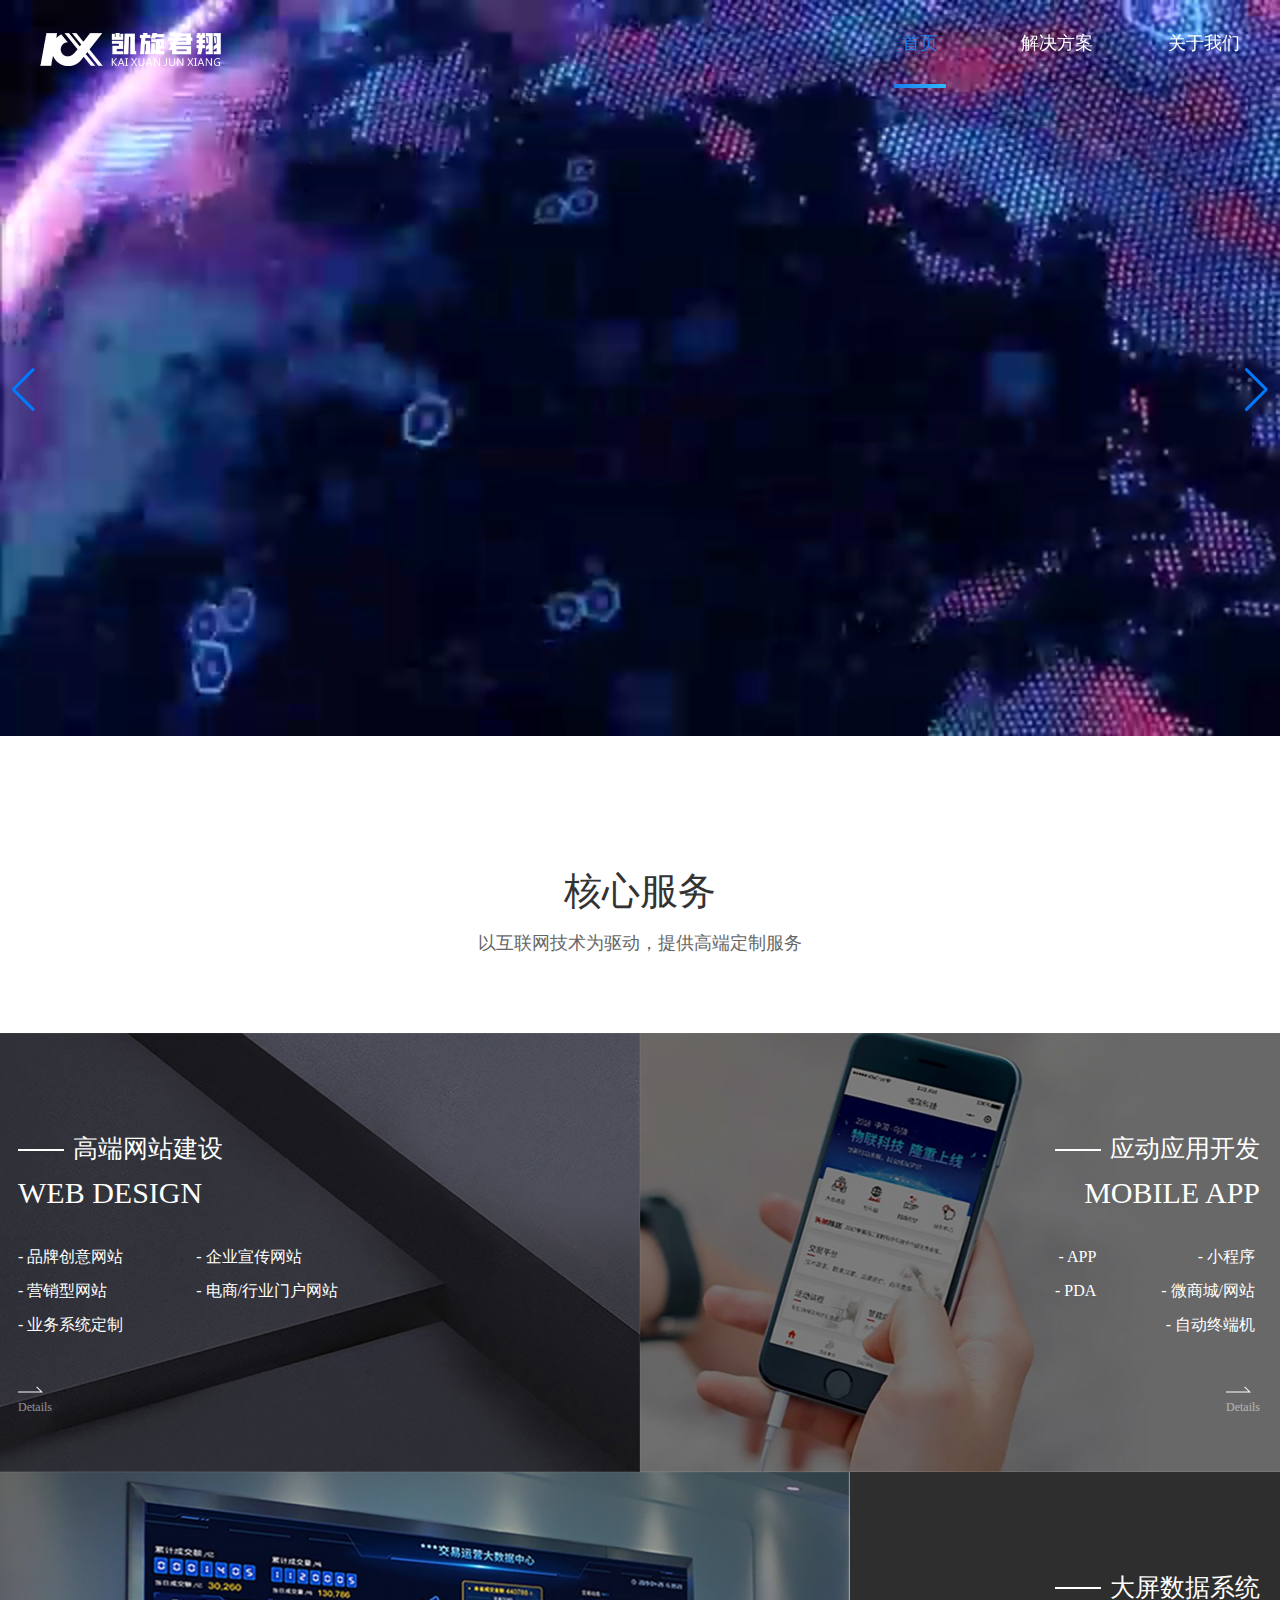
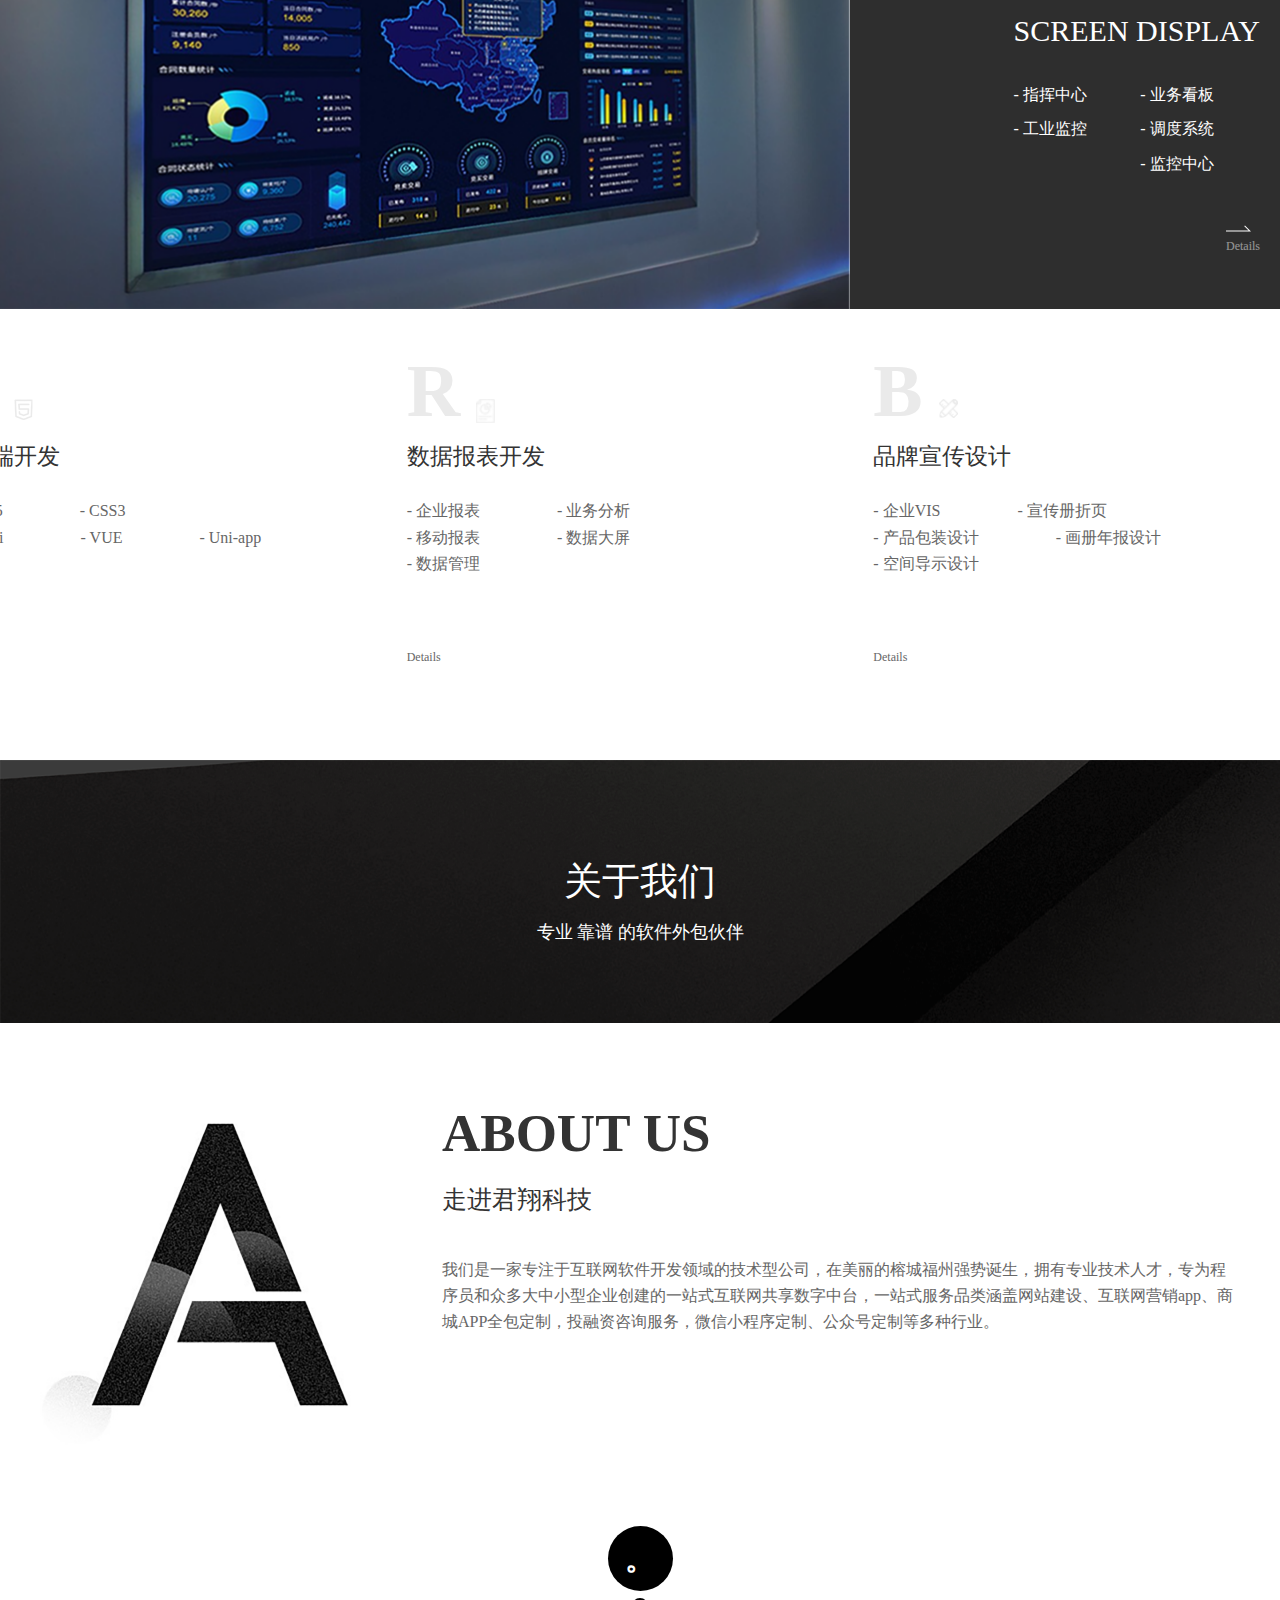
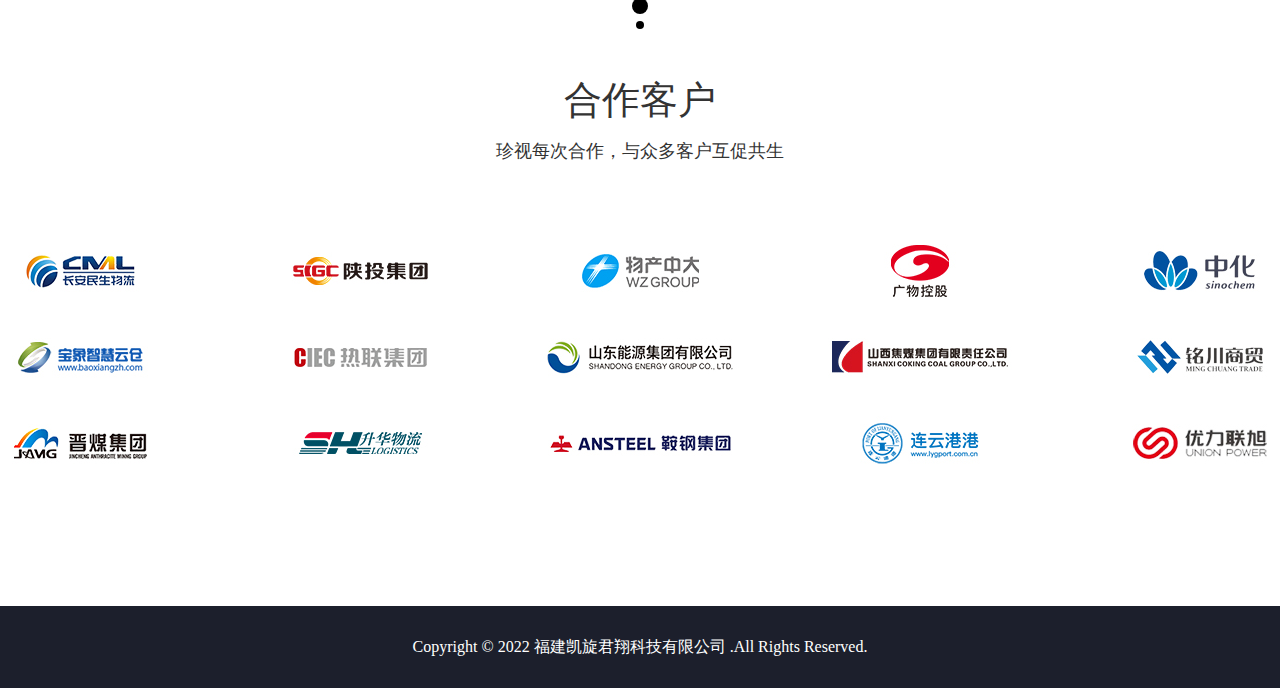
==== PC/index.html @ 4c57b8c9 "初步完成" ====
<!DOCTYPE html>
<html lang="en">

<head>
    <meta charset="UTF-8">
    <meta http-equiv="X-UA-Compatible" content="IE=edge">
    <meta name="viewport" content="width=device-width, initial-scale=1.0">
    <title>首页</title>
    <meta name="description"
        content="软件开发；人工智能理论与算法软件开发；人工智能基础软件开发；5G通信技术服务；数字文化创意软件开发；技术服务、技术开发、技术咨询、技术交流、技术转让、技术推广；科技推广和应用服务；网络与信息安全软件开发；人工智能应用软件开发；智能水务系统开发；软件外包服务；智能机器人的研发；计算机软硬件及辅助设备批发；计算机软硬件及辅助设备零售；工程和技术研究和试验发展；物联网技术研发；资源再生利用技术研发；太赫兹检测技术研发；数字内容制作服务（不含出版发行）；信息技术咨询服务；区块链技术相关软件和服务；数据处理和存储支持服务；互联网数据服务；信息系统运行维护服务；人工智能行业应用系统集成服务；智能家庭消费设备销售；智能机器人销售；人工智能硬件销售；人工智能基础资源与技术平台；金属门窗工程施工；门窗销售；五金产品零售；五金产品批发；灯具销售；照明器具销售；建筑材料销售；建筑装饰材料销售；铸造用造型材料销售；家政服务；专业保洁、清洗、消毒服务">
    <meta name="keywords"
        content="软件开发；人工智能理论与算法软件开发；人工智能基础软件开发；5G通信技术服务；数字文化创意软件开发；技术服务、技术开发、技术咨询、技术交流、技术转让、技术推广；科技推广和应用服务；网络与信息安全软件开发；人工智能应用软件开发；智能水务系统开发；软件外包服务；智能机器人的研发；">
    <script src="./js/jquery.min.js"></script>
    <script src="./js/swiper/swiper-bundle.min.js"></script>
    <script src="./js/index/index.js"></script>
    <script src="./js/common/common.js"></script>
    <link rel="stylesheet" href="./css/common/common.css">
    <link rel="stylesheet" href="./css/common/normalize.css">
    <link rel="stylesheet" href="./css/index/index.css">
    <link rel="stylesheet" href="./css/common/header.css">

    <link rel="stylesheet" href="./js/swiper/swiper-bundle.min.css">
    <!-- <link rel="shortcut icon" href="../pc/images/title_icon.png" /> -->

</head>

<body>
    <!-- 右侧联系方式 -->
    <div class="rightRelation">
        <div class="relationItem">
            <img src="./images/QQ.png" />
            <div class="juxing">
                <!-- <img src="./images/phone_b.png" alt=""> -->
                <div class="txt">723999742</div>
            </div>
        </div>
        <div class="relationItem">
            <img src="./images/phone.png" />
            <div class="juxing">
                <img src="./images/phone_b.png" alt="">
                <div class="txt">123-1234-1234</div>
            </div>
        </div>
        <div class="relationItem">
            <img src="./images/ewm.png" />
            <div class="juxing">
                <img src="./images/ewm.png" alt="">
            </div>
        </div>
    </div>

    <div class="header w">
        <div class="left">
            <img src="./images/index/logo.png" alt="">
        </div>
        <div class="right">
            <ul>
                <li class="active">
                    <div class="text">首页</div>
                    <div class="line lineActive"></div>
                </li>
                <li>
                    <div class="text">解决方案</div>
                    <div class="line"></div>
                </li>
                <li>
                    <div class="text">关于我们</div>
                    <div class="line"></div>
                </li>
                <div class="clearfloat"></div>
            </ul>
        </div>
        <div class="clearfloat"></div>
    </div>


    <!-- 轮播图 -->
    <div class="swiper">
        <div class="swiper-wrapper">
            <div class="swiper-slide">
                <video class="video" muted src="./images/banner/banner-video.mp4" loop autoplay>
                    您的浏览器不支持 HTML5 video 标签。
                </video>
            </div>
            <div class="swiper-slide">
                <img src="./images/banner/banner-1.png" alt="">
            </div>
            <div class="swiper-slide">
                <img src="./images/banner/banner-2.png" alt="">
            </div>
        </div>
        <!-- 如果需要分页器 -->
        <!-- <div class="swiper-pagination"></div> -->

        <!-- 如果需要导航按钮 -->
        <div class="swiper-button-prev"></div>
        <div class="swiper-button-next"></div>

        <!-- 如果需要滚动条 -->
        <!-- <div class="swiper-scrollbar"></div> -->
    </div>
    <!-- 核心服务 -->
    <div class="serve">
        <div class="serveHeader">
            <div class="title">核心服务</div>
            <div class="intro">以互联网技术为驱动，提供高端定制服务</div>
        </div>
        <div class="serveContent">
            <ul class="one">
                <li>
                    <img src="./images/index/home-1.png" alt="">
                    <div class="home_1">

                        <div class="home_1_item">
                            <div class="line"></div>
                            高端网站建设
                        </div>
                        <div class="home_1_item">web design</div>
                        <div class="classify">
                            <div class="classifyLefy">
                                <div class="classifyItem">- 品牌创意网站</div>
                                <div class="classifyItem">- 营销型网站</div>
                                <div class="classifyItem">- 业务系统定制</div>
                            </div>
                            <div class="classifyRight">
                                <div class="classifyItem">- 企业宣传网站</div>
                                <div class="classifyItem">- 电商/行业门户网站</div>
                            </div>

                            <div class="clearfloat"> </div>
                        </div>
                        <div class="details">
                            <div class="s">
                                <img src="./images/index/right_b.png" alt="">
                            </div>
                            <div class="x">Details</div>
                        </div>
                    </div>
                </li>
                <li>
                    <img src="./images/index/home-2.png" alt="">
                    <div class="home_2">

                        <div class="home_2_item">
                            <div class="line"></div>
                            应动应用开发
                        </div>
                        <div class="home_2_item">mobile app</div>
                        <div class="classify">
                            <div class="classifyLefy">
                                <div class="classifyItem">- APP</div>
                                <div class="classifyItem">- PDA</div>
                            </div>
                            <div class="classifyRight">
                                <div class="classifyItem">- 小程序</div>
                                <div class="classifyItem">- 微商城/网站</div>
                                <div class="classifyItem">- 自动终端机</div>
                            </div>

                            <div class="clearfloat"> </div>
                        </div>
                        <div class="details">
                            <div class="s">
                                <img src="./images/index/right_b.png" alt="">
                            </div>
                            <div class="x">Details</div>
                        </div>
                    </div>
                </li>
                <div class="clearfloat"></div>
            </ul>
            <ul class="two one">
                <li>
                    <img src="./images/index/home-3.png" alt="">
                </li>
                <li>
                    <div class="home_2">

                        <div class="home_2_item">
                            <div class="line"></div>
                            大屏数据系统
                        </div>
                        <div class="home_2_item">screen display</div>
                        <div class="classify">
                            <div class="classifyLefy">
                                <div class="classifyItem">- 指挥中心</div>
                                <div class="classifyItem">- 工业监控</div>
                            </div>
                            <div class="classifyRight">
                                <div class="classifyItem">- 业务看板</div>
                                <div class="classifyItem">- 调度系统</div>
                                <div class="classifyItem">- 监控中心</div>
                            </div>

                            <div class="clearfloat"> </div>
                        </div>
                        <div class="details">
                            <div class="s">
                                <img src="./images/index/right_b.png" alt="">
                            </div>
                            <div class="x">Details</div>
                        </div>
                    </div>
                </li>
                <div class="clearfloat"></div>
            </ul>

        </div>
    </div>
    <!-- nav -->
    <div class="navBox">
        <ul>
            <li>
                <div class="plogo">
                    <div class="shou">H</div>
                    <div class="pIcon">
                        <img src="./images/index/h5.png" alt="">
                    </div>
                    <div class="clearfloat"></div>
                </div>
                <div class="title">H5前端开发</div>
                <div class="pClassify">
                    <div class="pClassifyItem">- HTML5</div>
                    <div class="pClassifyItem">- CSS3</div>
                    <div class="pClassifyItem">- JavaScri</div>
                    <div class="pClassifyItem">- VUE</div>
                    <div class="pClassifyItem">- Uni-app</div>
                    <div class="clearfloat"></div>
                </div>
                <div class="details">
                    <img src="./images/index/right_b.png" alt="">
                    <div class="text">Details</div>
                </div>
            </li>
            <li>
                <div class="plogo">
                    <div class="shou">R</div>
                    <div class="pIcon">
                        <img src="./images/index/bb.png" alt="">
                    </div>
                    <div class="clearfloat"></div>
                </div>
                <div class="title">数据报表开发</div>
                <div class="pClassify">
                    <div class="pClassifyItem">- 企业报表</div>
                    <div class="pClassifyItem">- 业务分析</div>
                    <div class="pClassifyItem">- 移动报表</div>
                    <div class="pClassifyItem">- 数据大屏</div>
                    <div class="pClassifyItem">- 数据管理</div>
                    <div class="clearfloat"></div>
                </div>
                <div class="details">
                    <img src="./images/index/right_b.png" alt="">
                    <div class="text">Details</div>
                </div>
            </li>
            <li>
                <div class="plogo">
                    <div class="shou">B</div>
                    <div class="pIcon">
                        <img src="./images/index/sj.png" alt="">
                    </div>
                    <div class="clearfloat"></div>
                </div>
                <div class="title">品牌宣传设计</div>
                <div class="pClassify">
                    <div class="pClassifyItem">- 企业VIS</div>
                    <div class="pClassifyItem">- 宣传册折页</div>
                    <div class="pClassifyItem">- 产品包装设计</div>
                    <div class="pClassifyItem">- 画册年报设计</div>
                    <div class="pClassifyItem">- 空间导示设计</div>
                    <div class="clearfloat"></div>
                </div>
                <div class="details">
                    <img src="./images/index/right_b.png" alt="">
                    <div class="text">Details</div>
                </div>
            </li>
            <div class="clearfloat"></div>
        </ul>
    </div>
    <!-- 关于我们 -->
    <div class="aboutBox">
        <div class="aboutHeader">
            <div class="title">关于我们</div>
            <div class="intro">专业 靠谱 的软件外包伙伴</div>
        </div>
        <div class="contentBox">
            <div class="left">
                <img src="./images/index/A.png" alt="">
            </div>
            <div class="right">
                <div class="rTitle">ABOUT US</div>
                <div class="join">走进君翔科技</div>
                <div class="conTxt">
                    我们是一家专注于互联网软件开发领域的技术型公司，在美丽的榕城福州强势诞生，拥有专业技术人才，专为程序员和众多大中小型企业创建的一站式互联网共享数字中台，一站式服务品类涵盖网站建设、互联网营销app、商城APP全包定制，投融资咨询服务，微信小程序定制、公众号定制等多种行业。
                </div>
            </div>
            <div class="clearfloat"></div>
        </div>
    </div>
    <!-- 合作客户 -->
    <div class="client">
        <div class="circle1 circle">
            。
        </div>
        <div class="circle2 circle"></div>
        <div class="circle3 circle"></div>
        <div class="clientHeader">
            <div class="title">合作客户 </div>
            <div class="intro">珍视每次合作，与众多客户互促共生</div>
        </div>
        <div class="partnerBox">
            <div class="partnerItem ">
                <img src="./images/joinLogo/1.jpg" alt="">
            </div>
            <div class="partnerItem ">
                <img src="./images/joinLogo/2.jpg" alt="">
            </div>
            <div class="partnerItem">
                <img src="./images/joinLogo/3.jpg" alt="">
            </div>
            <div class="partnerItem">
                <img src="./images/joinLogo/4.jpg" alt="">
            </div>
            <div class="partnerItem">
                <img src="./images/joinLogo/5.jpg" alt="">
            </div>
            <div class="partnerItem">
                <img src="./images/joinLogo/6.jpg" alt="">
            </div>
            <div class="partnerItem">
                <img src="./images/joinLogo/7.jpg" alt="">
            </div>
            <div class="partnerItem">
                <img src="./images/joinLogo/8.jpg" alt="">
            </div>
            <div class="partnerItem">
                <img src="./images/joinLogo/9.jpg" alt="">
            </div>
            <div class="partnerItem">
                <img src="./images/joinLogo/10.jpg" alt="">
            </div>
            <div class="partnerItem">
                <img src="./images/joinLogo/11.jpg" alt="">
            </div>
            <div class="partnerItem">
                <img src="./images/joinLogo/12.jpg" alt="">
            </div>
            <div class="partnerItem">
                <img src="./images/joinLogo/13.jpg" alt="">
            </div>
            <div class="partnerItem">
                <img src="./images/joinLogo/14.jpg" alt="">
            </div>
            <div class="partnerItem">
                <img src="./images/joinLogo/15.jpg" alt="">
            </div>
            <div class="clearfloat"></div>
        </div>
    </div>
    <!-- 底部 -->
    <object style="margin-top: 120px;" height="82px" data="./footer.html" width="100%" type="text/x-scriptlet"></object>
</body>

</html>
---- PC/css/common/common.css ----
* {
    margin: 0;
    padding: 0;
}

body {
    min-width: 1200px;
}

.w {
    width: 1200px;
    margin: 0 auto;
}
.w1 {
    width: 1400px;
    margin: 0 auto;
}
li {
    list-style: none;
}

img {
    width: 100%;
   vertical-align: bottom;
}

ul li {
    margin: 0;
    padding: 0;
}


/* 清除浮动 */

.clearfloat {
    clear: both
}

a {
    text-decoration: none;
    color: #333333;
}


/* 右侧联系方式 */
.rightRelation {
    display: none;
    position: fixed;
    z-index: 99999;
    right: 0;
    top: 300px;
    width: 54px;
    height: 282px;
}

.rightRelation .relationItem {
    position: relative;
    width: 54px;
    height: 54px;
    background: #C3C3C3;
    opacity: 0.8;
}

.rightRelation .relationItem img {
    /* display: block; */
    position: absolute;
    top: 50%;
    left: 50%;
    transform: translate(-50%, -50%);
    /* margin: auto; */
}

.rightRelation .relationItem:nth-child(1) img {
    width: 26px;
    height: 27px;
}

.rightRelation .relationItem:nth-child(2) img {
    width: 26px;
    height: 26px;
}

.rightRelation .relationItem:nth-child(3) img {
    width: 28px;
    height: 27px;
}

.rightRelation .relationItem .juxing {
    position: absolute;
    display: none;
    right: 0;
    width: 210px;
    height: 54px;
    background: #646464;
}

.rightRelation .relationItem:nth-child(2) .juxing {}

.rightRelation .relationItem:nth-child(1) .juxing img {
    float: left;
    left: 32px;
}

.rightRelation .relationItem:nth-child(1) .juxing .txt {
    font-size: 18px;
    font-family: Microsoft YaHei;
    font-weight: 400;
    color: #FFFFFF;
    float: left;
    line-height: 54px;
    padding-left: 54px;
}
.rightRelation .relationItem:nth-child(2) .juxing img {
    float: left;
    left: 32px;
}

.rightRelation .relationItem:nth-child(2) .juxing .txt {
    font-size: 18px;
    font-family: Microsoft YaHei;
    font-weight: 400;
    color: #FFFFFF;
    float: left;
    line-height: 54px;
    padding-left: 54px;
}
.rightRelation .relationItem:nth-child(3) .juxing{
    right: 54px;
    width: 140px;
    height: 140px;
    bottom: 0;
    opacity: 10;
}
.rightRelation .relationItem:nth-child(3) .juxing img {
    /* float: left;
    left: 32px; */
    padding: 5px;
    box-sizing: border-box;
    width: 130px;
    height: 130px;
}
---- PC/css/index/index.css ----
.swiper {
    width: 100%;
    height: 780px;

}

.swiper img {
    width: 100%;
    height: 780px;

}

.swiper video {
    width: 100%;
    /* height: 780px; */
}

.serve {
    margin-top: 90px;
    position: relative;
    left: 50%;
    width: 1400px;
    transform: translateX(-50%);
}

.serve .serveHeader .title {
    font-size: 38px;
    font-family: Microsoft YaHei;
    font-weight: 300;
    color: #333333;
    text-align: center;
}

.serve .serveHeader .intro {
    font-size: 18px;
    font-family: Microsoft YaHei;
    font-weight: 300;
    color: #666666;
    text-align: center;
    margin-top: 19px;
}

.serve .serveContent {
    margin-top: 80px;
}

.serve .serveContent .one li {
    float: left;
    position: relative;
}

.serve .serveContent .one li .home_1 {
    position: absolute;
    left: 78px;
    top: 102px;
    color: #FFF;
}

.serve .serveContent .one li .home_1 .home_1_item:nth-child(1) {
    font-size: 25px;
    font-family: Microsoft YaHei;
    font-weight: 400;
    color: #FFFFFF;
    display: flex;
    align-items: center;
}

.serve .serveContent .one li .home_1 .home_1_item:nth-child(1) .line {
    width: 46px;
    height: 2px;
    background: #FFFFFF;
    float: left;
    margin-right: 9px;
}

.serve .serveContent .one li .home_1 .home_1_item:nth-child(2) {
    font-size: 30px;
    font-family: Microsoft YaHei;
    font-weight: 400;
    color: #FFFFFF;
    text-transform: uppercase;
    margin-top: 12px;
}

.serve .serveContent .one li .home_1 .classify {
    margin-top: 37px;
    width: 320px;
    font-size: 16px;
    font-family: Microsoft YaHei;
    font-weight: 300;
    color: #FFFFFF;
}

.serve .serveContent .one li .home_1 .classify .classifyLefy {
    float: left;
}

.serve .serveContent .one li .home_1 .classify .classifyLefy .classifyItem:nth-child(n+2) {
    margin-top: 16px;
}

.serve .serveContent .one li .home_1 .classify .classifyRight {

    float: right;
    margin-left: 42px;
}

.serve .serveContent .one li .home_1 .classify .classifyRight .classifyItem:nth-child(n+2) {
    margin-top: 16px;
}

.serve .serveContent .one li .home_1 .details {
    margin-top: 40px;
    cursor: pointer;
}

.serve .serveContent .one li .home_1 .details img {
    width: 26px;
    height: 7px;
}


.serve .serveContent .one li .home_1 .details .x {
    font-size: 12px;
    font-family: Microsoft YaHei;
    font-weight: 300;
    color: #FFFFFF;
    opacity: 0.5;
    margin-top: 8px;
}

/* two */
.serve .serveContent .one li .home_2 {
    position: absolute;
    right: 80px;
    top: 102px;
    color: #FFF;
}

.serve .serveContent .one li .home_2 .home_2_item:nth-child(1) {
    font-size: 25px;
    font-family: Microsoft YaHei;
    font-weight: 400;
    color: #FFFFFF;
    display: flex;
    align-items: center;
    justify-content: right;
}

.serve .serveContent .one li .home_2 .home_2_item:nth-child(1) .line {
    width: 46px;
    height: 2px;
    background: #FFFFFF;
    float: left;
    margin-right: 9px;
}

.serve .serveContent .one li .home_2 .home_2_item:nth-child(2) {
    font-size: 30px;
    font-family: Microsoft YaHei;
    font-weight: 400;
    color: #FFFFFF;
    text-transform: uppercase;
    margin-top: 12px;
    text-align: right;
}

.serve .serveContent .one li .home_2 .classify {
    margin-top: 37px;
    width: 200px;
    position: relative;
    right: 0;
    font-size: 16px;
    font-family: Microsoft YaHei;
    font-weight: 300;
    color: #FFFFFF;
}

.serve .serveContent .one li .home_2 .classify .classifyLefy {
    float: left;

}

.serve .serveContent .one li .home_2 .classify .classifyLefy .classifyItem:nth-child(n+2) {
    margin-top: 16px;
    /* text-align: right; */
}

.serve .serveContent .one li .home_2 .classify .classifyRight {

    float: right;
    margin-left: 42px;
}

.serve .serveContent .one li .home_2 .classify .classifyRight .classifyItem:nth-child(n+2) {
    margin-top: 16px;

}

.serve .serveContent .one li .home_2 .classify .classifyItem {
    text-align: right;
}

.serve .serveContent .one li .home_2 .details {
    margin-top: 40px;
    cursor: pointer;
    float: right;
}

.serve .serveContent .one li .home_2 .details img {
    width: 26px;
    height: 7px;
}


.serve .serveContent .one li .home_2 .details .x {
    font-size: 12px;
    font-family: Microsoft YaHei;
    font-weight: 300;
    color: #FFFFFF;
    opacity: 0.5;
    margin-top: 8px;
}

/* two */
.serve .serveContent .one li img {
    width: 700px;
}

.serve .serveContent .two li {
    float: left;
}

.serve .serveContent .two li img {
    width: 910px;
}

.serve .serveContent .two li:nth-child(2) {
    width: 490px;
    background-color: #2E2E2E;
    height: 437px;
}

.serve .serveContent .two li:nth-child(2) .home_2 .classify {}

.serve .serveContent .two li:nth-child(2) .home_2 .classify .classifyRight {
    /* float: left; */
    /* margin-left: 0; */
}

.serve .serveContent .two li:nth-child(2) .home_2 .classify .classifyItem {}

/* nav */
.navBox {
    position: relative;
    left: 50%;
    transform: translateX(-50%);
    width: 1400px;
    margin-top: 40px;
}

.navBox ul li {
    float: left;
    width: 33.33333%;
    /* background-color: pink; */
    /* height: 300px; */
}

.navBox ul li .plogo {}

.navBox ul li .plogo .shou {
    font-size: 74px;
    font-family: Microsoft YaHei;
    font-weight: bold;
    color: #EAEAEA;
    float: left;
}

.navBox ul li .plogo .pIcon {
    float: left;
    margin-left: 16px;
    margin-top: 50px;
}

.navBox ul li .plogo .pIcon img {
    width: 19px;
}

.navBox ul li .title {
    font-size: 23px;
    font-family: Microsoft YaHei;
    font-weight: 400;
    color: #333333;
    margin-top: 10px;
}

.navBox ul li .pClassify {
    font-size: 16px;
    font-family: Microsoft YaHei;
    font-weight: 300;
    color: #666666;
    width: 400px;
    margin-top: 32px;
}

.navBox ul li .pClassify .pClassifyItem {
    float: left;
    padding: 0 77px 0 0;
}

.navBox ul li .pClassify .pClassifyItem:nth-child(n+3) {
    margin-top: 8px;
}

.navBox ul li .details {
    margin-top: 50px;
    cursor: pointer;
}

.navBox ul li .details img {
    width: 26px;
    height: 7px;
}

.navBox ul li .details .text {

    font-size: 12px;
    font-family: Microsoft YaHei;
    font-weight: 300;
    color: #666666;
    margin-top: 9px;
}

/* 关于我们 */

.aboutBox {
    height: 628px;
    position: relative;
    left: 50%;
    transform: translateX(-50%);
    margin-top: 95px;
    background: url("../../images/index/bg.png") no-repeat;
}

.aboutBox .aboutHeader {
    padding-top: 100px;
}

.aboutBox .aboutHeader .title {
    font-size: 38px;
    font-family: Microsoft YaHei;
    font-weight: 300;
    color: #fff;
    text-align: center;
}

.aboutBox .aboutHeader .intro {
    font-size: 18px;
    font-family: Microsoft YaHei;
    font-weight: 300;
    color: #fff;
    text-align: center;
    margin-top: 19px;
}

.aboutBox .contentBox {
    position: absolute;
    margin-top: 80px;
    width: 1400px;
    background-color: #FFF;
    left: 50%;
    padding: 80px 100px;
    box-sizing: border-box;
    transform: translateX(-50%);
}

.aboutBox .contentBox .left {
    float: left;
}

.aboutBox .contentBox .left img {
    width: 342px;
}

.aboutBox .contentBox .right {
    /* margin-left: 60px; */
    float: left;
    margin-left: 60px;
    width: 798px;
}

.aboutBox .contentBox .right .rTitle {
    font-size: 53px;
    font-family: Microsoft YaHei;
    font-weight: bold;
    color: #333333;
}

.aboutBox .contentBox .right .join {
    font-size: 25px;
    font-family: Microsoft YaHei;
    font-weight: 300;
    color: #333333;
    margin: 22px 0 42px 0;
}

.aboutBox .contentBox .right .conTxt {
    font-size: 16px;
    font-family: Microsoft YaHei;
    font-weight: 400;
    color: #666666;
    line-height: 26px;
}

/* 合作客户 */
.client {
    position: relative;
    left: 50%;
    transform: translateX(-50%);
    width: 1400px;
    margin-top: 138px;
}

.client .circle {
    background: #000000;
    border-radius: 50%;
    margin: 0 auto;
}

.client .circle1 {
    width: 65px;
    height: 65px;
    text-align: center;
    line-height: 65px;
    color: #FFF;
    font-size: 30px;
    font-weight: bold;
}

.client .circle2 {
    width: 16px;
    height: 16px;
    margin-top: 7px;

}

.client .circle3 {
    width: 8px;
    height: 8px;
    margin-top: 7px;
}

.client .clientHeader {
    margin-top: 50px;
    position: relative;
    left: 50%;
    transform: translateX(-50%);
}

.client .clientHeader .title {
    font-size: 38px;
    font-family: Microsoft YaHei;
    font-weight: 300;
    color: #333333;
    text-align: center;
}

.client .clientHeader .intro {
    font-size: 18px;
    font-family: Microsoft YaHei;
    font-weight: 300;
    color: #333333;
    text-align: center;
    margin-top: 19px;
}

.client .partnerBox {
    margin-top: 66px;
}

.client .partnerBox .partnerItem {
    float: left;

}

.client .partnerBox .partnerItem:hover {
    /* margin-right: 10px; */
    background: #FFFFFF;
    box-shadow: 0px 0px 18px 0px rgba(0, 0, 0, 0.1300);
    position: relative;
    transition: all 0.3s;
}


.client .partnerBox .clientActive {
    background: #FFFFFF;
    box-shadow: 0px 0px 18px 0px rgba(0, 0, 0, 0.1300);
    position: relative;
}
---- PC/css/common/header.css ----
.header {
    padding-top: 33px;
    /* background-color: red; */
    position: fixed;
    left: 50%;
    transform: translateX(-50%);
    z-index: 999;
}
.header1{
    
}
.header .left {
    width: 181px;
    height: 33px;
    float: left;
}

.header .right {
    float: right;
}

.header .right ul li {
    float: left;
    font-size: 18px;
    color: #FFF;
    font-weight: 300;
    font-family: Microsoft YaHei;
    cursor: pointer;
    display: flex;
    flex-direction: column;
    align-items: center;
}

.header .right ul li .text {
    text-align: center;
}

.header .right ul li .lineActive {
    width: 52px;
    height: 4px;
    background: linear-gradient(90deg, #197DF0 0%, #2DBAFC 100%);
    border-radius: 1px;
    margin-top: 30px;
}

/* .header .right ul li:hover {
    color: #1B81F1;
} */

.header .right ul li:nth-child(2) {
    margin: 0 75px;
}

.header .right ul .active {

    color: #1B81F1;
    /* width: 52px;
    height: 4px;
    background: linear-gradient(90deg, #197DF0 0%, #2DBAFC 100%);
    border-radius: 1px;
    margin-bottom: 0; */
}
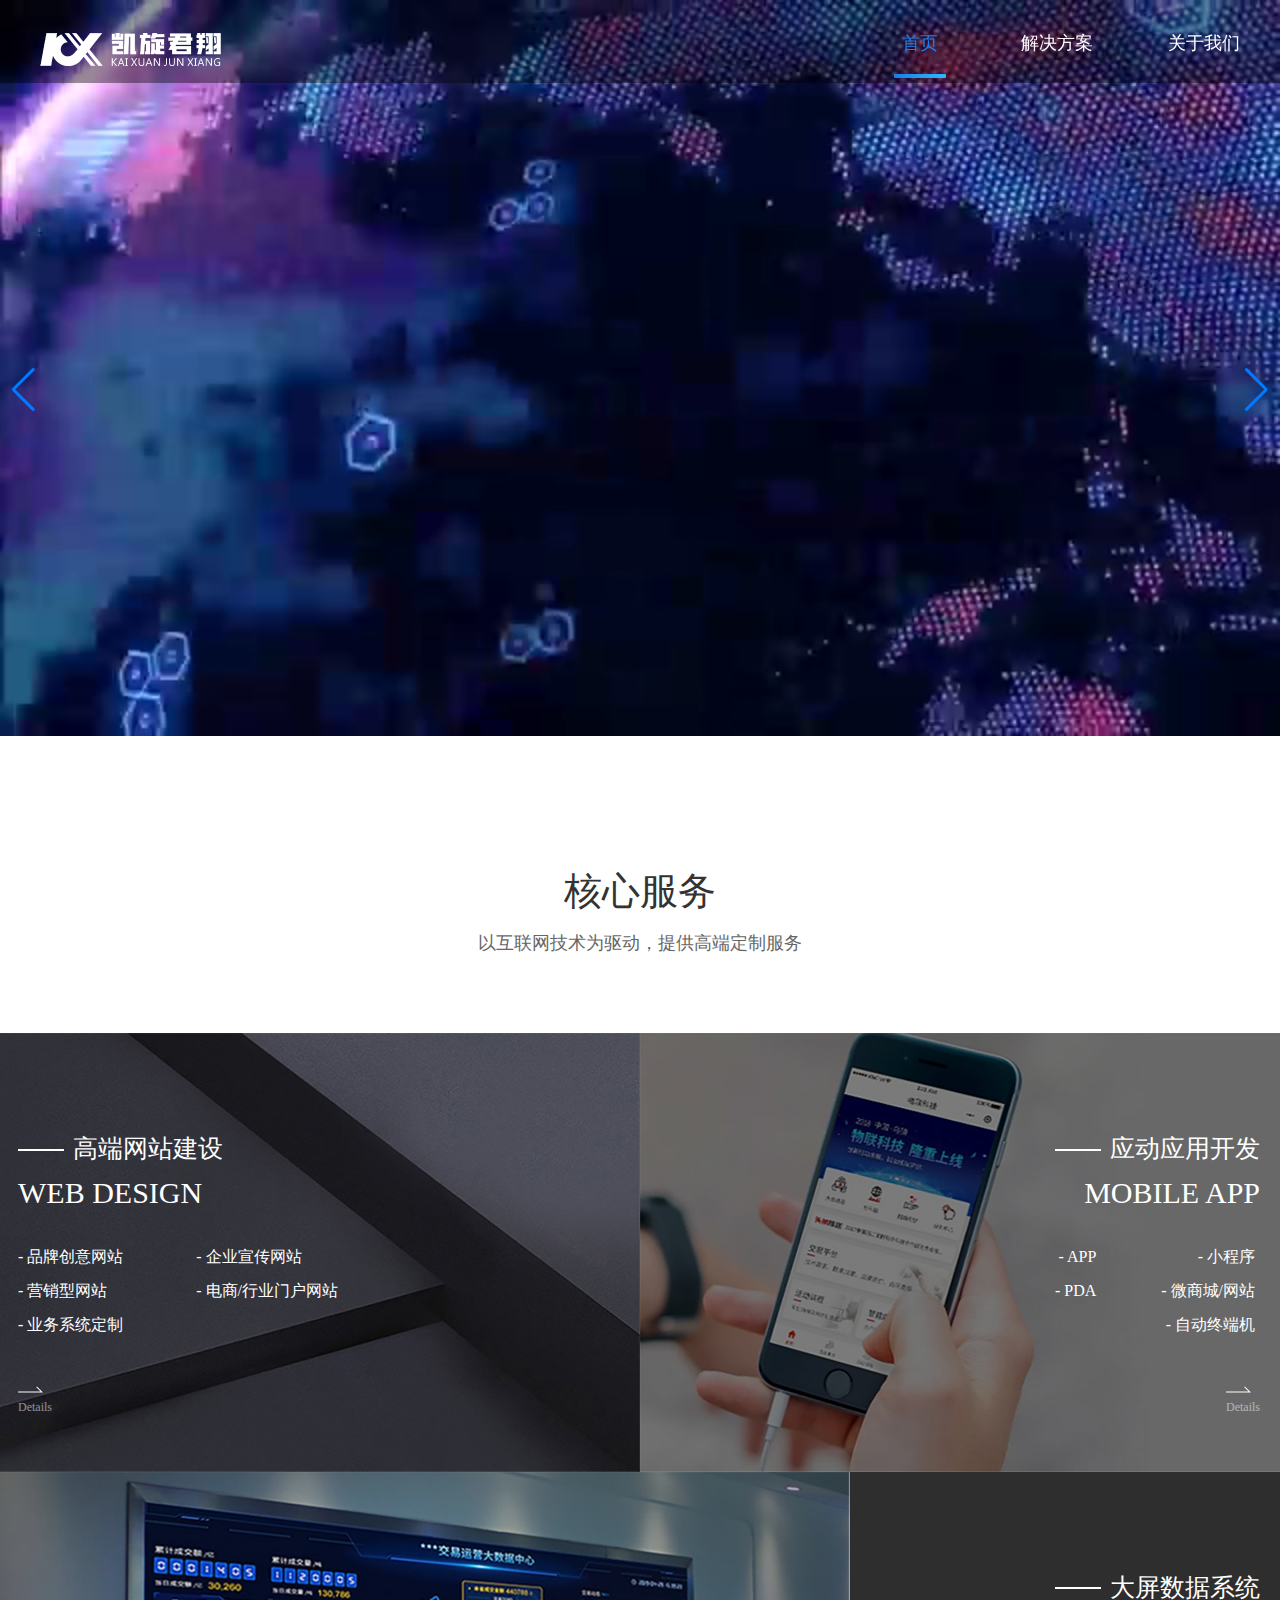
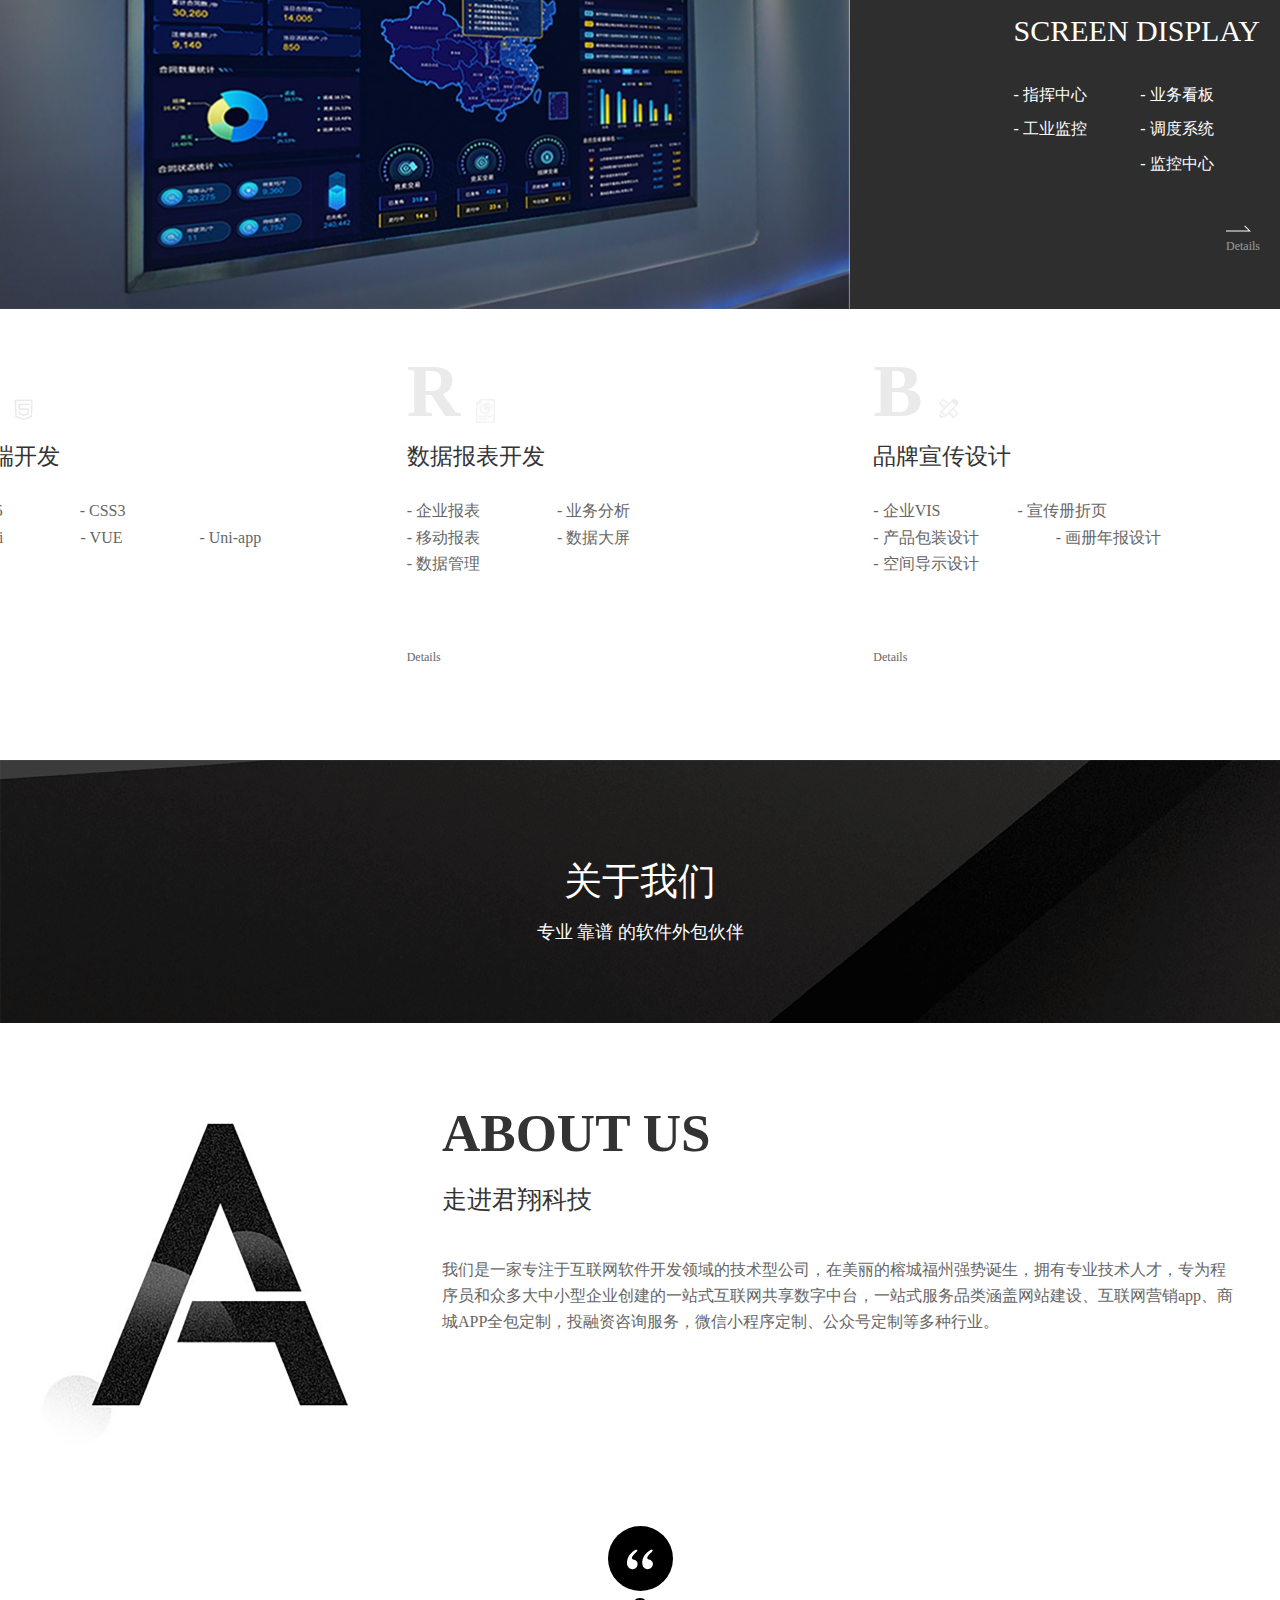
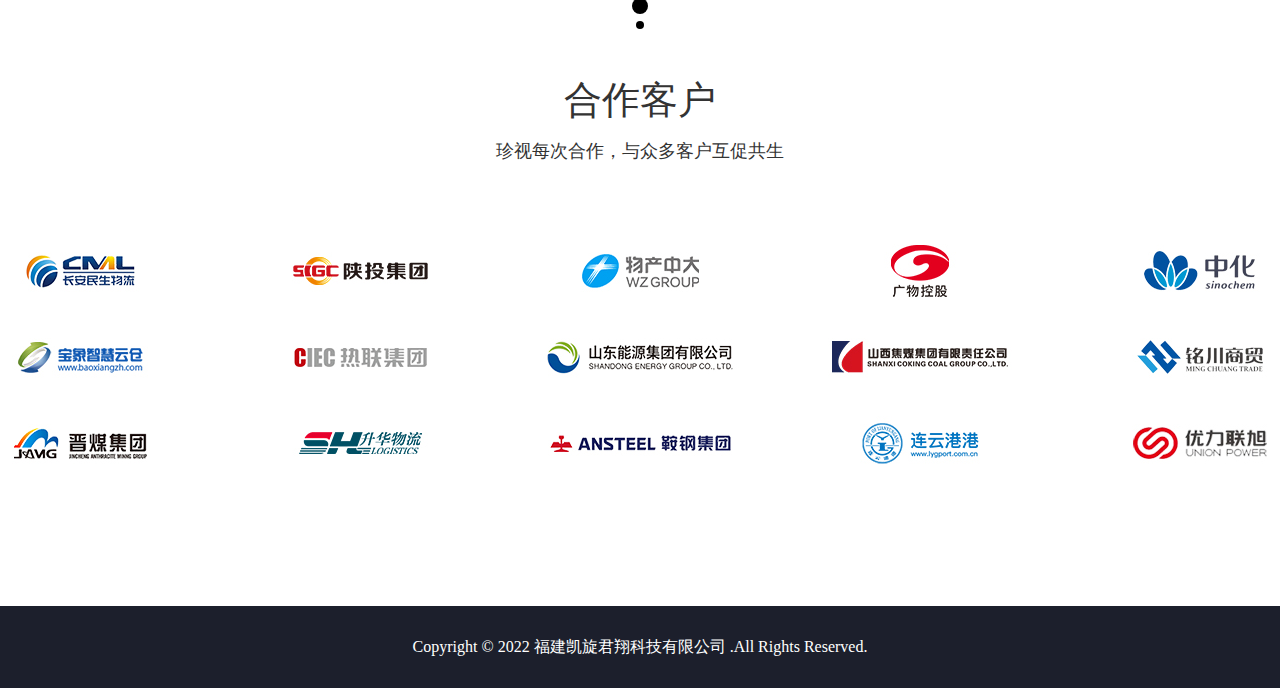
==== commit b008bbf5: "header透明" ====
--- a/PC/index.html
+++ b/PC/index.html
@@ -49,28 +49,31 @@
         </div>
     </div>
 
-    <div class="header w">
-        <div class="left">
-            <img src="./images/index/logo.png" alt="">
-        </div>
-        <div class="right">
-            <ul>
-                <li class="active">
-                    <div class="text">首页</div>
-                    <div class="line lineActive"></div>
-                </li>
-                <li>
-                    <div class="text">解决方案</div>
-                    <div class="line"></div>
-                </li>
-                <li>
-                    <div class="text">关于我们</div>
-                    <div class="line"></div>
-                </li>
-                <div class="clearfloat"></div>
-            </ul>
-        </div>
-        <div class="clearfloat"></div>
+    <div class="header">
+        <div class="w">
+            <div class="left">
+                <img src="./images/index/logo.png" alt="">
+            </div>
+            <div class="right">
+                <ul>
+                    <li class="active">
+                        <div class="text">首页</div>
+                        <div class="line lineActive"></div>
+                    </li>
+                    <li>
+                        <div class="text">解决方案</div>
+                        <div class="line"></div>
+                    </li>
+                    <li>
+                        <div class="text">关于我们</div>
+                        <div class="line"></div>
+                    </li>
+                    <div class="clearfloat"></div>
+                </ul>
+            </div>
+            <div class="clearfloat"></div>
+        </div>
+        
     </div>
 
 
@@ -302,7 +305,9 @@
     <!-- 合作客户 -->
     <div class="client">
         <div class="circle1 circle">
-            。
+            <!-- <div class="imgBox"> -->
+                <img class="imgBox" src="./images/index/yinhao.png" alt="">
+            <!-- </div> -->
         </div>
         <div class="circle2 circle"></div>
         <div class="circle3 circle"></div>
--- a/PC/css/index/index.css
+++ b/PC/css/index/index.css
@@ -428,13 +428,24 @@
 }
 
 .client .circle1 {
+    position: relative;
     width: 65px;
     height: 65px;
-    text-align: center;
-    line-height: 65px;
-    color: #FFF;
+    /* text-align: center; */
+    /* line-height: 65px; */
+    /* color: #FFF; */
     font-size: 30px;
     font-weight: bold;
+}
+
+.client .circle1 .imgBox {
+    position: relative;
+    left: 50%;
+    transform: translateX(-50%);
+    top: 10px;
+   
+    width: 26px;
+    height: 21px;
 }
 
 .client .circle2 {
@@ -496,7 +507,4 @@
     background: #FFFFFF;
     box-shadow: 0px 0px 18px 0px rgba(0, 0, 0, 0.1300);
     position: relative;
-}
-
-
-
+}--- a/PC/css/common/header.css
+++ b/PC/css/common/header.css
@@ -5,6 +5,9 @@
     left: 50%;
     transform: translateX(-50%);
     z-index: 999;
+    background-color: rgba(0, 0, 0, 0.4);
+    width: 1920px;
+    padding-bottom: 5px;
 }
 .header1{
     
@@ -40,7 +43,7 @@
     height: 4px;
     background: linear-gradient(90deg, #197DF0 0%, #2DBAFC 100%);
     border-radius: 1px;
-    margin-top: 30px;
+    margin-top: 20px;
 }
 
 /* .header .right ul li:hover {
